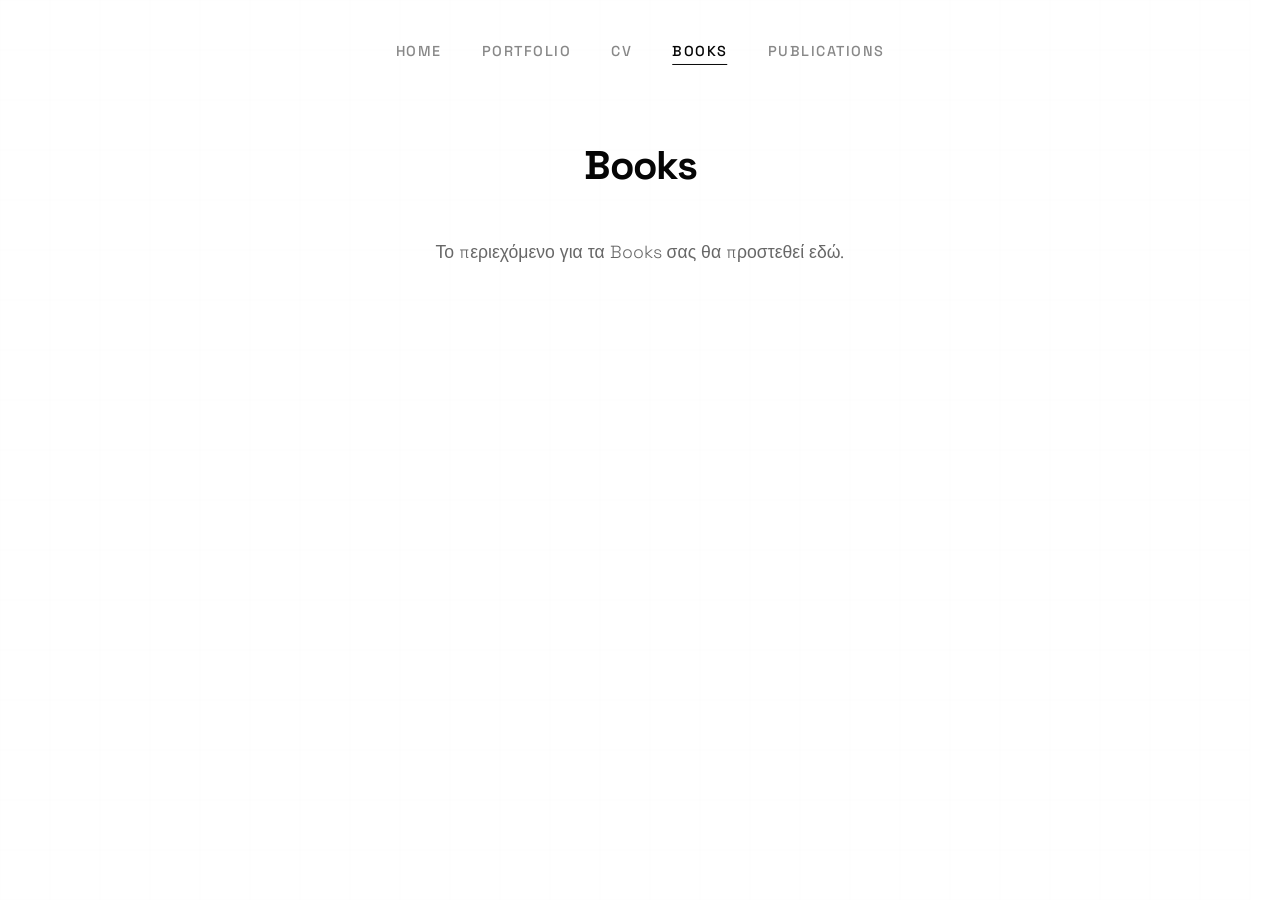
==== books.html @ f052e39f "Add files via upload" ====
<!DOCTYPE html>
<html lang="el">
<head>
    <meta charset="UTF-8">
    <meta name="viewport" content="width=device-width, initial-scale=1.0">
    <title>Books | Industrial & Computational Designer</title>
    <link rel="stylesheet" href="style.css">
    <link href="https://fonts.googleapis.com/css2?family=Space+Grotesk:wght@300;500;700&display=swap" rel="stylesheet">
    <style>
        /* Σταθερό λευκό φόντο */
        body, html {
            background-color: #ffffff !important;
            color: #050505 !important;
        }
        
        .top-nav a { color: #888888 !important; }
        .top-nav a:hover, .top-nav a.active { color: #050505 !important; }
        .top-nav a::after { background-color: #050505 !important; }
        
        .content-page {
            position: relative;
            width: 100%;
            height: 100vh;
            z-index: 2;
            overflow-y: auto;
            padding-top: 140px;
            padding-bottom: 80px;
            color: #050505 !important;
        }
        .content-container {
            max-width: 750px;
            margin: 0 auto;
            padding: 0 20px;
            text-align: left;
        }
        .page-title {
            font-size: 2.5rem;
            margin-bottom: 30px;
            text-align: center;
            letter-spacing: -1px;
            font-weight: 700;
        }
        .placeholder-text {
            text-align: center;
            color: #666666;
            font-weight: 300;
            margin-top: 50px;
            font-size: 1.1rem;
        }
    </style>
</head>
<body>

    <canvas id="bg-canvas"></canvas>
    
    <nav class="top-nav">
        <ul>
            <li><a href="index.html">Home</a></li>
            <li><a href="portfolio.html">Portfolio</a></li>
            <li><a href="cv.html">CV</a></li>
            <li><a href="books.html" class="active">Books</a></li>
            <li><a href="Publications.html">Publications</a></li>
        </ul>
    </nav>
    
    <main class="content-page">
        <div class="content-container">
            <h1 class="page-title">Books</h1>
            <p class="placeholder-text">Το περιεχόμενο για τα Books σας θα προστεθεί εδώ.</p>
        </div>
    </main>

    <script src="https://cdnjs.cloudflare.com/ajax/libs/gsap/3.12.2/gsap.min.js"></script>
    <script src="script.js"></script>
    
    <script>
        window.getColor = function(p1, p2) {
            let factor = (p1.colorFactor + p2.colorFactor) / 2;
            let r = Math.floor(225 + (20 - 225) * factor);
            let g = Math.floor(225 + (20 - 225) * factor);
            let b = Math.floor(225 + (20 - 225) * factor);
            let a = 0.07 + (0.53 * factor); 
            return `rgba(${r}, ${g}, ${b}, ${a})`;
        };

        gsap.from(".page-title, .placeholder-text", {
            y: 30,
            opacity: 0,
            duration: 1,
            stagger: 0.2,
            ease: "power3.out",
            delay: 0.4
        });
    </script>
</body>
</html>
---- style.css ----
/* Βασική επαναφορά και ρυθμίσεις */
* {
    margin: 0;
    padding: 0;
    box-sizing: border-box;
}

body, html {
    width: 100%;
    height: 100%;
    font-family: 'Space Grotesk', sans-serif;
    background-color: #050505; /* Πολύ σκούρο γκρι/μαύρο */
    color: #ffffff;
    overflow: hidden; /* Κρύβουμε τις μπάρες κύλισης για την κεντρική οθόνη */
}

/* Ρυθμίσεις για τον καμβά του φόντου */
#bg-canvas {
    position: absolute;
    top: 0;
    left: 0;
    width: 100%;
    height: 100%;
    z-index: 1; /* Πίσω από το περιεχόμενο */
    pointer-events: none; /* Επιτρέπει στα κλικ να περνούν από μέσα του */
}

/* Κεντράρισμα του περιεχομένου */
.hero {
    position: relative;
    width: 100%;
    height: 100vh;
    display: flex;
    justify-content: center;
    align-items: center;
    z-index: 2; /* Μπροστά από τον καμβά */
    text-align: center;
}

.hero-content {
    max-width: 600px;
    padding: 20px;
}

/* Στυλ φωτογραφίας */
.image-container {
    margin-bottom: 25px;
}

.profile-img {
    width: 180px;
    height: 180px;
    border-radius: 50%;
    object-fit: cover;
    filter: grayscale(100%) contrast(1.2);
    transition: all 0.5s ease;
    border: 2px solid rgba(255, 255, 255, 0.1);
}

/* Εφέ στη φωτογραφία όταν περνάει το ποντίκι */
.profile-img:hover {
    filter: grayscale(0%);
    transform: scale(1.05);
    border-color: #ffffff;
    box-shadow: 0 0 30px rgba(255, 255, 255, 0.2);
}

/* Τυπογραφία */
.name {
    font-size: 3.5rem;
    font-weight: 700;
    letter-spacing: -1px;
    margin-bottom: 10px;
}

.title {
    font-size: 1.2rem;
    font-weight: 500;
    color: #888888;
    margin-bottom: 20px;
    text-transform: uppercase;
    letter-spacing: 2px;
}

.description {
    font-size: 1rem;
    font-weight: 300;
    line-height: 1.6;
    color: #cccccc;
}

/* --- Μενού Πλοήγησης (Top Nav) --- */
.top-nav {
    position: absolute;
    top: 0;
    left: 0;
    width: 100%;
    padding: 40px 0;
    z-index: 10; /* Πάνω από τον καμβά και το περιεχόμενο */
    display: flex;
    justify-content: center;
}

.top-nav ul {
    list-style: none;
    display: flex;
    flex-wrap: wrap; /* Σε περίπτωση μικρής οθόνης να μην κόβεται */
    justify-content: center;
    gap: 40px; /* Κενό ανάμεσα στις καρτέλες */
}

.top-nav a {
    text-decoration: none;
    color: #888888;
    font-size: 0.9rem;
    font-weight: 500;
    text-transform: uppercase;
    letter-spacing: 1.5px;
    transition: all 0.3s ease;
    padding-bottom: 5px;
    position: relative;
}

/* Εφέ Hover και Active κατάστασης */
.top-nav a:hover,
.top-nav a.active {
    color: #ffffff;
}

/* Μικρή γραμμή που εμφανίζεται από κάτω στο hover */
.top-nav a::after {
    content: '';
    position: absolute;
    width: 0;
    height: 1px;
    bottom: 0;
    left: 50%;
    background-color: #ffffff;
    transition: all 0.3s ease;
    transform: translateX(-50%);
}

.top-nav a:hover::after,
.top-nav a.active::after {
    width: 100%;
}


/* --- Σελίδες Περιεχομένου (Publications, CV, κλπ) --- */
.content-page {
    position: relative;
    width: 100%;
    height: 100vh;
    z-index: 2;
    overflow-y: auto; /* Επιτρέπει το σκρολάρισμα προς τα κάτω */
    padding-top: 140px; /* Χώρος πάνω για να μην κρύβονται από το μενού */
    padding-bottom: 80px;
}

/* Για να κρύψουμε την μπάρα κύλισης αν θέλουμε πιο καθαρό look (προαιρετικό) */
.content-page::-webkit-scrollbar {
    display: none;
}
.content-page {
    -ms-overflow-style: none;  
    scrollbar-width: none;  
}

.content-container {
    max-width: 750px;
    margin: 0 auto;
    padding: 0 20px;
    text-align: left; /* Στοίχιση αριστερά για πιο ευανάγνωστο κείμενο */
}

.page-title {
    font-size: 2.5rem;
    margin-bottom: 50px;
    text-align: center;
    letter-spacing: -1px;
}

.pub-category {
    margin-bottom: 50px;
}

.pub-category h2 {
    font-size: 1.4rem;
    color: #ffffff;
    border-bottom: 1px solid rgba(255, 255, 255, 0.15);
    padding-bottom: 10px;
    margin-bottom: 25px;
    font-weight: 500;
    letter-spacing: 1px;
    text-transform: uppercase;
}

.pub-list {
    list-style: none;
    padding: 0;
}

.pub-list li {
    margin-bottom: 25px;
    color: #cccccc;
    font-size: 0.95rem;
    line-height: 1.6;
    font-weight: 300;
}

.pub-list strong {
    color: #ffffff;
    font-size: 1.1rem;
    font-weight: 500;
}

.pub-link {
    color: #888888;
    text-decoration: none;
    font-size: 0.85rem;
    font-weight: 500;
    transition: color 0.3s ease;
    display: inline-block;
    margin-top: 5px;
}

.pub-link:hover {
    color: #ffffff;
}

/* --- Γενικές ρυθμίσεις για τις νέες λευκές σελίδες --- */
.content-page {
    position: relative;
    width: 100%;
    height: 100vh;
    z-index: 2;
    overflow-y: auto;
    padding-top: 140px;
    padding-bottom: 80px;
}

/* Απόκρυψη scrollbar για αισθητική */
.content-page::-webkit-scrollbar { display: none; }

CSS
@view-transition {
    navigation: auto;
}
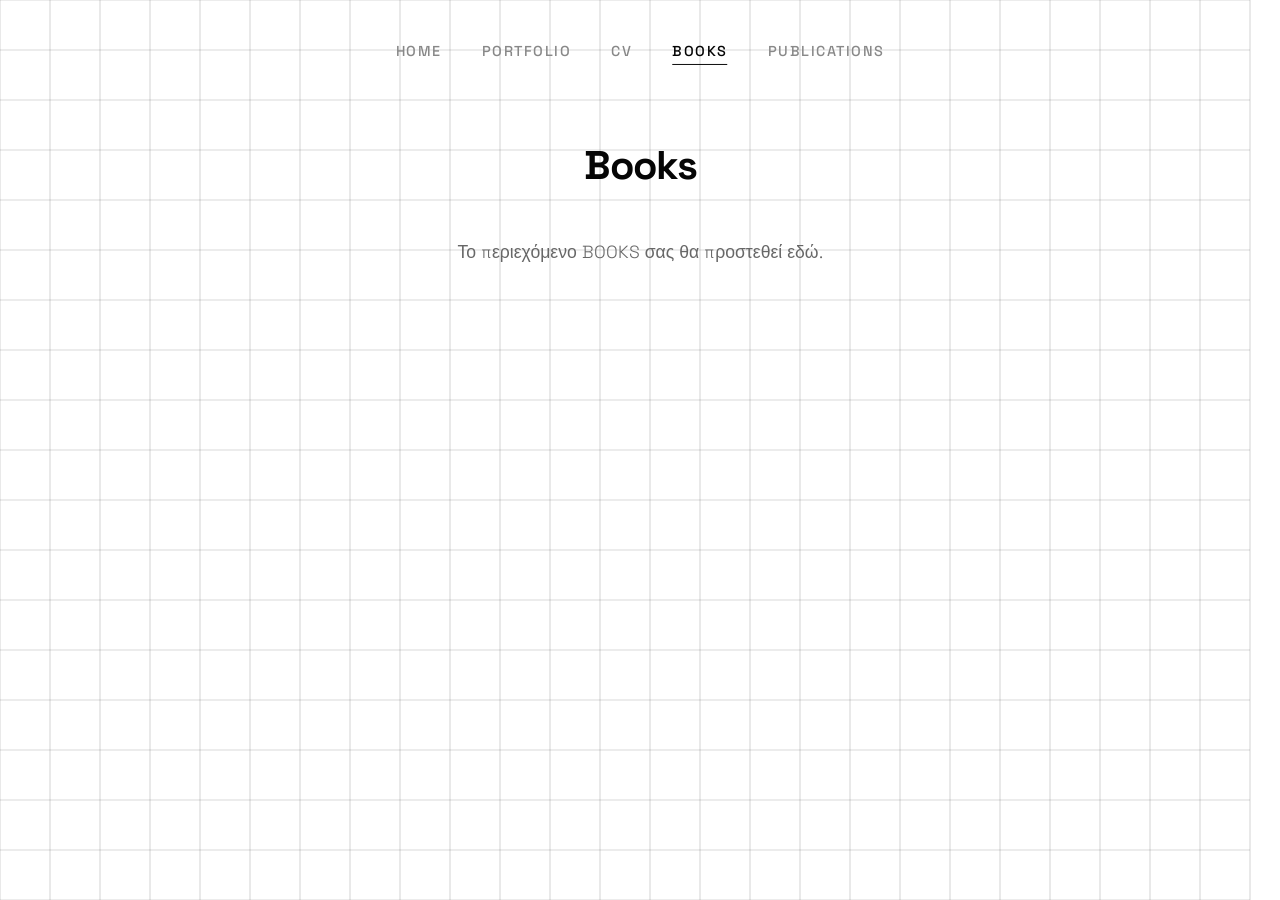
==== commit a78850a1: "Add files via upload" ====
--- a/books.html
+++ b/books.html
@@ -6,13 +6,22 @@
     <title>Books | Industrial & Computational Designer</title>
     <link rel="stylesheet" href="style.css">
     <link href="https://fonts.googleapis.com/css2?family=Space+Grotesk:wght@300;500;700&display=swap" rel="stylesheet">
+    
     <style>
-        /* Σταθερό λευκό φόντο */
+        @keyframes morphToWhite {
+            0% { background-color: #050505; color: #ffffff; }
+            100% { background-color: #ffffff; color: #050505; }
+        }
+
+        .animate-bg {
+            animation: morphToWhite 2s ease-in-out forwards;
+        }
+
         body, html {
-            background-color: #ffffff !important;
-            color: #050505 !important;
+            background-color: #ffffff;
+            color: #050505;
         }
-        
+
         .top-nav a { color: #888888 !important; }
         .top-nav a:hover, .top-nav a.active { color: #050505 !important; }
         .top-nav a::after { background-color: #050505 !important; }
@@ -50,6 +59,14 @@
     </style>
 </head>
 <body>
+    <script>
+        // Διαβάζουμε το χρώμα της προηγούμενης σελίδας
+        if (sessionStorage.getItem('themeOrigin') === 'dark') {
+            document.body.classList.add('animate-bg');
+        }
+        // Θέτουμε τη τρέχουσα σελίδα ως light για τα επόμενα κλικ
+        sessionStorage.setItem('themeOrigin', 'light');
+    </script>
 
     <canvas id="bg-canvas"></canvas>
     
@@ -66,7 +83,7 @@
     <main class="content-page">
         <div class="content-container">
             <h1 class="page-title">Books</h1>
-            <p class="placeholder-text">Το περιεχόμενο για τα Books σας θα προστεθεί εδώ.</p>
+            <p class="placeholder-text">Το περιεχόμενο BOOKS σας θα προστεθεί εδώ.</p>
         </div>
     </main>
 
@@ -74,15 +91,19 @@
     <script src="script.js"></script>
     
     <script>
+        const contentPage = document.querySelector('.content-page');
+        contentPage.style.opacity = "0";
+        window.addEventListener('load', () => {
+            contentPage.style.transition = "opacity 0.5s ease-in-out";
+            contentPage.style.opacity = "1";
+        });
+        
         window.getColor = function(p1, p2) {
             let factor = (p1.colorFactor + p2.colorFactor) / 2;
-            let r = Math.floor(225 + (20 - 225) * factor);
-            let g = Math.floor(225 + (20 - 225) * factor);
-            let b = Math.floor(225 + (20 - 225) * factor);
-            let a = 0.07 + (0.53 * factor); 
-            return `rgba(${r}, ${g}, ${b}, ${a})`;
+            let a = 0.15 + (0.55 * factor); 
+            return `rgba(0, 0, 0, ${a})`;
         };
-
+        
         gsap.from(".page-title, .placeholder-text", {
             y: 30,
             opacity: 0,
--- a/style.css
+++ b/style.css
@@ -245,4 +245,14 @@
 CSS
 @view-transition {
     navigation: auto;
+}
+
+
+@keyframes morphToBlack {
+    0% { background-color: #ffffff; color: #050505; }
+    100% { background-color: #050505; color: #ffffff; }
+}
+
+.animate-bg-dark {
+    animation: morphToBlack 2s ease-in-out forwards;
 }
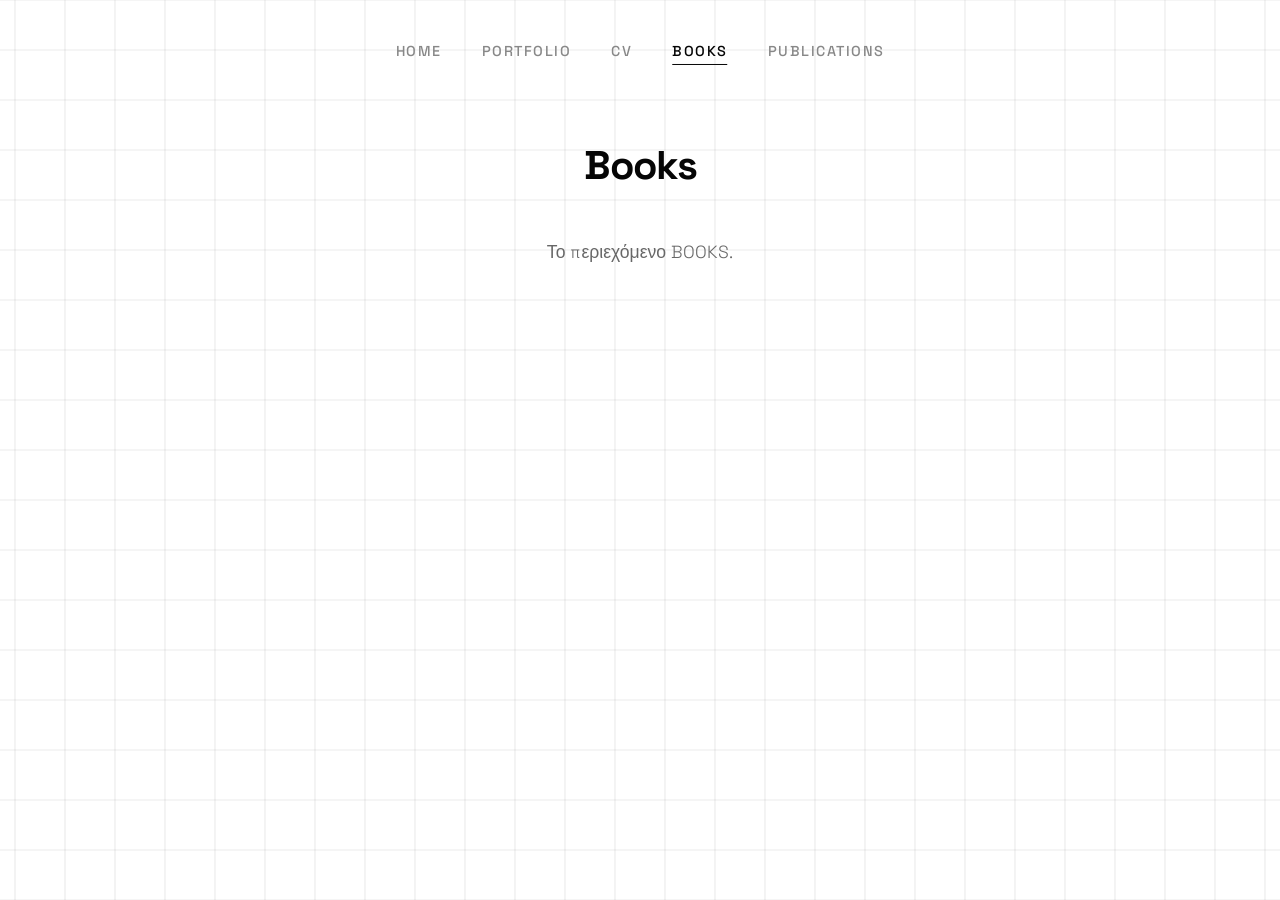
==== commit b6c305de: "Add files via upload" ====
--- a/books.html
+++ b/books.html
@@ -83,7 +83,7 @@
     <main class="content-page">
         <div class="content-container">
             <h1 class="page-title">Books</h1>
-            <p class="placeholder-text">Το περιεχόμενο BOOKS σας θα προστεθεί εδώ.</p>
+            <p class="placeholder-text">Το περιεχόμενο BOOKS.</p>
         </div>
     </main>
 
--- a/style.css
+++ b/style.css
@@ -255,4 +255,78 @@
 
 .animate-bg-dark {
     animation: morphToBlack 2s ease-in-out forwards;
+}
+
+
+
+/* ==========================================================================
+   ΡΥΘΜΙΣΕΙΣ ΓΙΑ ΚΙΝΗΤΑ (Οθόνες μικρότερες από 768px)
+   ========================================================================== */
+@media (max-width: 768px) {
+    
+    /* --- 1. Αρχική Σελίδα (Home) --- */
+    .name {
+        font-size: 2.2rem; /* Από 3.5rem */
+    }
+    .title {
+        font-size: 0.95rem; /* Από 1.2rem */
+        letter-spacing: 1.5px;
+    }
+    .description {
+        font-size: 0.9rem; /* Από 1rem */
+    }
+    .profile-img {
+        width: 140px; /* Μικραίνουμε λίγο και τη φωτογραφία */
+        height: 140px;
+    }
+
+    /* --- 2. Μενού Πλοήγησης (Top Nav) --- */
+    .top-nav {
+        padding: 20px 0; /* Μικραίνουμε το κενό στο πάνω μέρος */
+    }
+    .top-nav ul {
+        gap: 35px; /* Φέρνουμε τις λέξεις πιο κοντά για να χωράνε */
+    }
+    .top-nav a {
+        font-size: 0.9rem; /* Από 0.9rem */
+    }
+
+    /* --- 3. Γενικοί Τίτλοι Σελίδων (CV, Portfolio, Publications) --- */
+    .page-title {
+        font-size: 2rem; /* Από 2.5rem */
+        margin-bottom: 30px;
+    }
+    .content-page {
+        padding-top: 100px; /* Λιγότερο κενό πάνω από τους τίτλους στα κινητά */
+    }
+
+    /* --- 4. Σελίδα CV --- */
+    .cv-digital-container {
+        padding: 20px; /* Μικρότερο λευκό περιθώριο γύρω από το CV */
+    }
+    .cv-header h1 {
+        font-size: 1.8rem; /* Από 2.4rem */
+    }
+    .cv-header h2 {
+        font-size: 0.9rem; /* Από 1.1rem */
+    }
+    .cv-section h3 {
+        font-size: 1.1rem; /* Από 1.3rem */
+    }
+    .cv-pill {
+        font-size: 0.75rem; /* Μικραίνουμε τις "ταμπούλες" / κουτάκια */
+        padding: 4px 10px;
+    }
+    .cv-section p, .cv-section li {
+        font-size: 0.7rem; /* Μικραίνουμε το κείμενο στις παραγράφους/λίστες */
+    }
+
+    /* --- 5. Σελίδα Publications --- */
+    .pub-category h2 {
+        font-size: 1.15rem; /* Από 1.4rem */
+    }
+    .pub-list li {
+        font-size: 0.85rem; /* Από 0.95rem */
+    }
+	
 }
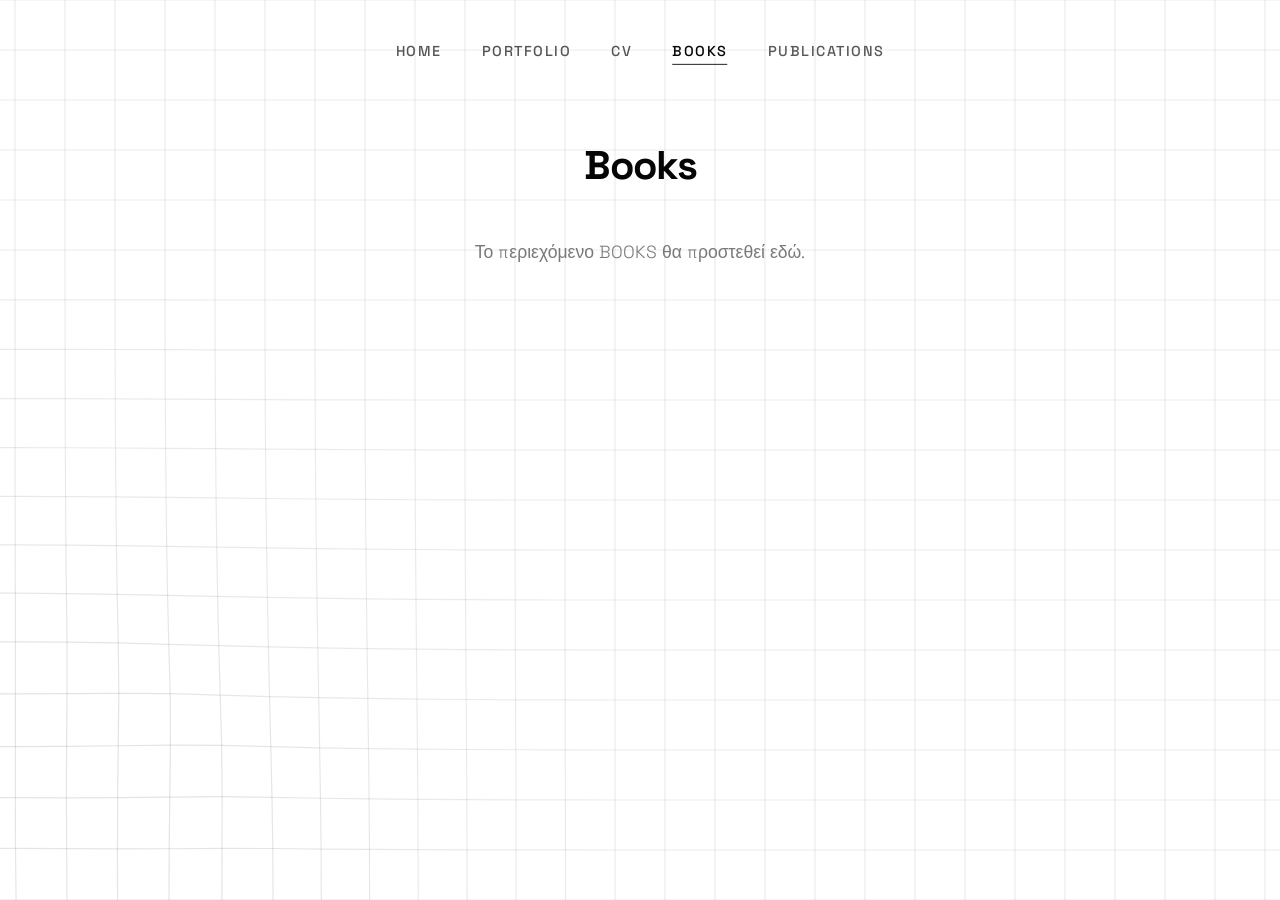
==== commit efd19ce5: "Add files via upload" ====
--- a/books.html
+++ b/books.html
@@ -3,74 +3,26 @@
 <head>
     <meta charset="UTF-8">
     <meta name="viewport" content="width=device-width, initial-scale=1.0">
+    <meta name="description" content="Books | Prodromos Minaoglou - Industrial & Computational Designer">
     <title>Books | Industrial & Computational Designer</title>
-    <link rel="stylesheet" href="style.css">
+    
+    <!-- Γραμματοσειρές -->
+    <link rel="preconnect" href="https://fonts.googleapis.com">
+    <link rel="preconnect" href="https://fonts.gstatic.com" crossorigin>
     <link href="https://fonts.googleapis.com/css2?family=Space+Grotesk:wght@300;500;700&display=swap" rel="stylesheet">
     
-    <style>
-        @keyframes morphToWhite {
-            0% { background-color: #050505; color: #ffffff; }
-            100% { background-color: #ffffff; color: #050505; }
-        }
+    <!-- Κεντρικό CSS -->
+    <link rel="stylesheet" href="style.css">
+</head>
 
-        .animate-bg {
-            animation: morphToWhite 2s ease-in-out forwards;
-        }
+<!-- Το data-theme="light" ελέγχει τα χρώματα μέσω του CSS -->
+<body data-theme="light">
 
-        body, html {
-            background-color: #ffffff;
-            color: #050505;
-        }
-
-        .top-nav a { color: #888888 !important; }
-        .top-nav a:hover, .top-nav a.active { color: #050505 !important; }
-        .top-nav a::after { background-color: #050505 !important; }
-        
-        .content-page {
-            position: relative;
-            width: 100%;
-            height: 100vh;
-            z-index: 2;
-            overflow-y: auto;
-            padding-top: 140px;
-            padding-bottom: 80px;
-            color: #050505 !important;
-        }
-        .content-container {
-            max-width: 750px;
-            margin: 0 auto;
-            padding: 0 20px;
-            text-align: left;
-        }
-        .page-title {
-            font-size: 2.5rem;
-            margin-bottom: 30px;
-            text-align: center;
-            letter-spacing: -1px;
-            font-weight: 700;
-        }
-        .placeholder-text {
-            text-align: center;
-            color: #666666;
-            font-weight: 300;
-            margin-top: 50px;
-            font-size: 1.1rem;
-        }
-    </style>
-</head>
-<body>
-    <script>
-        // Διαβάζουμε το χρώμα της προηγούμενης σελίδας
-        if (sessionStorage.getItem('themeOrigin') === 'dark') {
-            document.body.classList.add('animate-bg');
-        }
-        // Θέτουμε τη τρέχουσα σελίδα ως light για τα επόμενα κλικ
-        sessionStorage.setItem('themeOrigin', 'light');
-    </script>
-
+    <!-- Διαδραστικό Φόντο -->
     <canvas id="bg-canvas"></canvas>
     
-    <nav class="top-nav">
+    <!-- Κεντρική Πλοήγηση -->
+    <nav class="top-nav" aria-label="Κεντρική Πλοήγηση">
         <ul>
             <li><a href="index.html">Home</a></li>
             <li><a href="portfolio.html">Portfolio</a></li>
@@ -80,38 +32,27 @@
         </ul>
     </nav>
     
+    <!-- Κεντρικό Περιεχόμενο -->
     <main class="content-page">
         <div class="content-container">
             <h1 class="page-title">Books</h1>
-            <p class="placeholder-text">Το περιεχόμενο BOOKS.</p>
+            <p class="placeholder-text">Το περιεχόμενο BOOKS θα προστεθεί εδώ.</p>
+            
+            <!-- Παράδειγμα δομής για τα βιβλία στο μέλλον:
+            <section class="books-section" style="margin-top: 30px;">
+                <div class="cv-section">
+                    <h3>Τίτλος Βιβλίου</h3>
+                    <p>Σύντομη περιγραφή ή έτος έκδοσης...</p>
+                    <a href="#" class="pub-link">Διαβάστε περισσότερα -></a>
+                </div>
+            </section>
+            -->
         </div>
     </main>
 
+    <!-- Εξωτερικά Scripts -->
     <script src="https://cdnjs.cloudflare.com/ajax/libs/gsap/3.12.2/gsap.min.js"></script>
     <script src="script.js"></script>
     
-    <script>
-        const contentPage = document.querySelector('.content-page');
-        contentPage.style.opacity = "0";
-        window.addEventListener('load', () => {
-            contentPage.style.transition = "opacity 0.5s ease-in-out";
-            contentPage.style.opacity = "1";
-        });
-        
-        window.getColor = function(p1, p2) {
-            let factor = (p1.colorFactor + p2.colorFactor) / 2;
-            let a = 0.15 + (0.55 * factor); 
-            return `rgba(0, 0, 0, ${a})`;
-        };
-        
-        gsap.from(".page-title, .placeholder-text", {
-            y: 30,
-            opacity: 0,
-            duration: 1,
-            stagger: 0.2,
-            ease: "power3.out",
-            delay: 0.4
-        });
-    </script>
 </body>
 </html>
--- a/style.css
+++ b/style.css
@@ -1,4 +1,32 @@
-/* Βασική επαναφορά και ρυθμίσεις */
+/* ==========================================================================
+   STYLE.CSS - Κεντρικό Αρχείο Εμφάνισης (Refactored)
+   ========================================================================== */
+
+/* 1. CSS VARIABLES (Κεντρικός Έλεγχος Χρωμάτων & Διαστάσεων) */
+:root {
+    /* Σκούρο Θέμα (Default Dark Theme) */
+    --bg-color: #050505;
+    --text-color: #ffffff;
+    --text-grey: #888888;
+    --text-muted: #666666;
+    --accent-line: rgba(255, 255, 255, 0.15);
+    --cv-container-bg: #ffffff;
+    --cv-text-color: #050505;
+    --cv-card-bg: rgba(255, 255, 255, 0.8);
+    --cv-card-border: rgba(0, 0, 0, 0.08);
+    --nav-height: 140px;
+}
+
+/* Ρυθμίσεις για όταν η σελίδα έχει Light Theme */
+body[data-theme="light"] {
+    --bg-color: #ffffff;
+    --text-color: #050505;
+    --text-grey: #555555;
+    --text-muted: #777777;
+    --accent-line: rgba(0, 0, 0, 0.1);
+}
+
+/* 2. RESET & BASE STYLES */
 * {
     margin: 0;
     padding: 0;
@@ -9,125 +37,80 @@
     width: 100%;
     height: 100%;
     font-family: 'Space Grotesk', sans-serif;
-    background-color: #050505; /* Πολύ σκούρο γκρι/μαύρο */
-    color: #ffffff;
-    overflow: hidden; /* Κρύβουμε τις μπάρες κύλισης για την κεντρική οθόνη */
-}
-
-/* Ρυθμίσεις για τον καμβά του φόντου */
+    background-color: var(--bg-color);
+    color: var(--text-color);
+    overflow: hidden; /* Κλειδώνει το scroll στο κυρίως body για να δουλέψει σωστά το εσωτερικό scroll */
+}
+
+/* Καμβάς διαδραστικού φόντου */
 #bg-canvas {
     position: absolute;
     top: 0;
     left: 0;
     width: 100%;
     height: 100%;
-    z-index: 1; /* Πίσω από το περιεχόμενο */
-    pointer-events: none; /* Επιτρέπει στα κλικ να περνούν από μέσα του */
-}
-
-/* Κεντράρισμα του περιεχομένου */
-.hero {
-    position: relative;
-    width: 100%;
-    height: 100vh;
-    display: flex;
-    justify-content: center;
-    align-items: center;
-    z-index: 2; /* Μπροστά από τον καμβά */
-    text-align: center;
-}
-
-.hero-content {
-    max-width: 600px;
-    padding: 20px;
-}
-
-/* Στυλ φωτογραφίας */
-.image-container {
-    margin-bottom: 25px;
-}
-
-.profile-img {
-    width: 180px;
-    height: 180px;
-    border-radius: 50%;
-    object-fit: cover;
-    filter: grayscale(100%) contrast(1.2);
-    transition: all 0.5s ease;
-    border: 2px solid rgba(255, 255, 255, 0.1);
-}
-
-/* Εφέ στη φωτογραφία όταν περνάει το ποντίκι */
-.profile-img:hover {
-    filter: grayscale(0%);
-    transform: scale(1.05);
-    border-color: #ffffff;
-    box-shadow: 0 0 30px rgba(255, 255, 255, 0.2);
-}
-
-/* Τυπογραφία */
-.name {
-    font-size: 3.5rem;
-    font-weight: 700;
-    letter-spacing: -1px;
-    margin-bottom: 10px;
-}
-
-.title {
-    font-size: 1.2rem;
-    font-weight: 500;
-    color: #888888;
-    margin-bottom: 20px;
-    text-transform: uppercase;
-    letter-spacing: 2px;
-}
-
-.description {
-    font-size: 1rem;
-    font-weight: 300;
-    line-height: 1.6;
-    color: #cccccc;
-}
-
-/* --- Μενού Πλοήγησης (Top Nav) --- */
+    z-index: 1;
+    pointer-events: none;
+}
+
+/* 3. TRANSITION ANIMATIONS (Theme Morphing) */
+@keyframes morphToWhite {
+    0% { background-color: #050505; color: #ffffff; }
+    100% { background-color: #ffffff; color: #050505; }
+}
+
+@keyframes morphToBlack {
+    0% { background-color: #ffffff; color: #050505; }
+    100% { background-color: #050505; color: #ffffff; }
+}
+
+.animate-bg {
+    animation: morphToWhite 2s ease-in-out forwards;
+}
+
+.animate-bg-dark {
+    animation: morphToBlack 2s ease-in-out forwards;
+}
+
+/* 4. NAVIGATION BAR (Top Nav) */
 .top-nav {
     position: absolute;
     top: 0;
     left: 0;
     width: 100%;
     padding: 40px 0;
-    z-index: 10; /* Πάνω από τον καμβά και το περιεχόμενο */
+    z-index: 10;
     display: flex;
     justify-content: center;
+    transition: transform 0.3s ease-in-out;
 }
 
 .top-nav ul {
     list-style: none;
     display: flex;
-    flex-wrap: wrap; /* Σε περίπτωση μικρής οθόνης να μην κόβεται */
+    flex-wrap: wrap;
     justify-content: center;
-    gap: 40px; /* Κενό ανάμεσα στις καρτέλες */
+    gap: 40px;
 }
 
 .top-nav a {
     text-decoration: none;
-    color: #888888;
+    color: var(--text-grey);
     font-size: 0.9rem;
     font-weight: 500;
     text-transform: uppercase;
     letter-spacing: 1.5px;
-    transition: all 0.3s ease;
     padding-bottom: 5px;
     position: relative;
-}
-
-/* Εφέ Hover και Active κατάστασης */
+    transition: color 0.3s ease;
+}
+
 .top-nav a:hover,
 .top-nav a.active {
-    color: #ffffff;
-}
-
-/* Μικρή γραμμή που εμφανίζεται από κάτω στο hover */
+    color: var(--text-color);
+}
+
+/* Εφέ γραμμής κάτω από τα links */
 .top-nav a::after {
     content: '';
     position: absolute;
@@ -135,9 +118,9 @@
     height: 1px;
     bottom: 0;
     left: 50%;
-    background-color: #ffffff;
-    transition: all 0.3s ease;
+    background-color: var(--text-color);
     transform: translateX(-50%);
+    transition: width 0.3s ease;
 }
 
 .top-nav a:hover::after,
@@ -145,49 +128,120 @@
     width: 100%;
 }
 
-
-/* --- Σελίδες Περιεχομένου (Publications, CV, κλπ) --- */
+/* 5. ΔΟΜΗ ΣΕΛΙΔΩΝ (Hero & Layouts) */
+.hero {
+    position: relative;
+    width: 100%;
+    height: 100vh;
+    display: flex;
+    justify-content: center;
+    align-items: center;
+    z-index: 2;
+    text-align: center;
+}
+
+.hero-content {
+    max-width: 600px;
+    padding: 20px;
+}
+
 .content-page {
     position: relative;
     width: 100%;
     height: 100vh;
     z-index: 2;
-    overflow-y: auto; /* Επιτρέπει το σκρολάρισμα προς τα κάτω */
-    padding-top: 140px; /* Χώρος πάνω για να μην κρύβονται από το μενού */
+    overflow-y: auto;
+    padding-top: var(--nav-height);
     padding-bottom: 80px;
-}
-
-/* Για να κρύψουμε την μπάρα κύλισης αν θέλουμε πιο καθαρό look (προαιρετικό) */
+    scrollbar-width: none; /* Απόκρυψη scrollbar σε Firefox */
+}
+
 .content-page::-webkit-scrollbar {
-    display: none;
-}
-.content-page {
-    -ms-overflow-style: none;  
-    scrollbar-width: none;  
+    display: none; /* Απόκρυψη scrollbar σε Chrome/Safari */
 }
 
 .content-container {
     max-width: 750px;
     margin: 0 auto;
     padding: 0 20px;
-    text-align: left; /* Στοίχιση αριστερά για πιο ευανάγνωστο κείμενο */
+    text-align: left;
+}
+
+/* 6. ΤΥΠΟΓΡΑΦΙΑ & ΣΤΟΙΧΕΙΑ ΣΕΛΙΔΩΝ */
+.name {
+    font-size: 3.5rem;
+    font-weight: 700;
+    letter-spacing: -1px;
+    margin-bottom: 10px;
+}
+
+.title {
+    font-size: 1.2rem;
+    font-weight: 500;
+    color: var(--text-grey);
+    margin-bottom: 20px;
+    text-transform: uppercase;
+    letter-spacing: 2px;
+}
+
+.description {
+    font-size: 1rem;
+    font-weight: 300;
+    line-height: 1.6;
+    color: #cccccc;
+    transition: color 0.3s ease;
+}
+
+body[data-theme="light"] .description {
+    color: #444444;
 }
 
 .page-title {
     font-size: 2.5rem;
-    margin-bottom: 50px;
+    margin-bottom: 30px;
     text-align: center;
     letter-spacing: -1px;
-}
-
+    font-weight: 700;
+}
+
+.placeholder-text {
+    text-align: center;
+    color: var(--text-muted);
+    font-weight: 300;
+    margin-top: 50px;
+    font-size: 1.1rem;
+}
+
+/* Εικόνα Προφίλ */
+.image-container {
+    margin-bottom: 25px;
+}
+
+.profile-img {
+    width: 180px;
+    height: 180px;
+    border-radius: 50%;
+    object-fit: cover;
+    filter: grayscale(100%) contrast(1.2);
+    border: 2px solid rgba(255, 255, 255, 0.1);
+    transition: all 0.5s ease;
+}
+
+.profile-img:hover {
+    filter: grayscale(0%);
+    transform: scale(1.05);
+    border-color: var(--text-color);
+    box-shadow: 0 0 30px rgba(255, 255, 255, 0.2);
+}
+
+/* 7. ΔΗΜΟΣΙΕΥΣΕΙΣ (Publications) */
 .pub-category {
     margin-bottom: 50px;
 }
 
 .pub-category h2 {
     font-size: 1.4rem;
-    color: #ffffff;
-    border-bottom: 1px solid rgba(255, 255, 255, 0.15);
+    border-bottom: 1px solid var(--accent-line);
     padding-bottom: 10px;
     margin-bottom: 25px;
     font-weight: 500;
@@ -197,136 +251,158 @@
 
 .pub-list {
     list-style: none;
-    padding: 0;
 }
 
 .pub-list li {
     margin-bottom: 25px;
-    color: #cccccc;
+    color: var(--text-grey);
     font-size: 0.95rem;
     line-height: 1.6;
     font-weight: 300;
 }
 
 .pub-list strong {
-    color: #ffffff;
+    color: var(--text-color);
     font-size: 1.1rem;
     font-weight: 500;
 }
 
 .pub-link {
-    color: #888888;
+    color: var(--text-grey);
     text-decoration: none;
     font-size: 0.85rem;
     font-weight: 500;
-    transition: color 0.3s ease;
     display: inline-block;
     margin-top: 5px;
+    transition: color 0.3s ease;
 }
 
 .pub-link:hover {
+    color: var(--text-color);
+}
+
+/* 8. ΨΗΦΙΑΚΟ ΒΙΟΓΡΑΦΙΚΟ (CV Components) */
+.cv-digital-container {
+    background: var(--cv-container-bg);
+    padding: 10px;
+    border-radius: 20px;
+    box-shadow: 0 10px 40px rgba(0, 0, 0, 0.04);
+    position: relative;
+    z-index: 3;
+    color: var(--cv-text-color);
+}
+
+.cv-section {
+    border: 1px solid var(--cv-card-border);
+    background: var(--cv-card-bg);
+    border-radius: 14px;
+    padding: 30px;
+    margin-bottom: 30px;
+}
+
+.cv-section h3 {
+    font-size: 1.3rem;
+    margin-bottom: 25px;
+    font-weight: 700;
+    text-transform: uppercase;
+    letter-spacing: 1px;
+    color: var(--cv-text-color);
+    display: inline-block;
+    border-bottom: 2px solid var(--cv-text-color);
+    padding-bottom: 3px;
+}
+
+.cv-section ul {
+    padding-left: 20px;
+}
+
+.cv-section li {
+    margin-bottom: 12px;
+    color: #333333;
+    font-weight: 300;
+    font-size: 0.95rem;
+    line-height: 1.2;                  
+    text-align: justify;
+    font-family: 'Ubuntu', sans-serif;
+	
+}
+
+.cv-section li strong {
+    font-weight: 700;
+    color: var(--cv-text-color);
+}
+
+/* Skills Badges */
+.skills-grid {
+    display: flex;
+    flex-wrap: wrap;
+    gap: 10px;
+}
+
+.cv-pill.skill {
+    background: #ffffff;
+    color: #050505;
+    border: 1px solid rgba(0, 0, 0, 0.12);
+    padding: 8px 16px;
+    border-radius: 8px;
+    font-size: 0.9rem;
+    transition: all 0.3s ease;
+}
+
+.cv-pill.skill:hover {
+    background: #050505;
     color: #ffffff;
-}
-
-/* --- Γενικές ρυθμίσεις για τις νέες λευκές σελίδες --- */
-.content-page {
+    border-color: #050505;
+}
+
+/* Download PDF Button */
+.download-btn {
+    display: inline-block;
+    background: var(--cv-text-color);
+    color: #ffffff;
+    padding: 12px 25px;
+    text-decoration: none;
+    font-size: 0.9rem;
+    font-weight: 500;
+    letter-spacing: 1px;
+    text-transform: uppercase;
+    border-radius: 4px;
+    transition: all 0.3s ease;
     position: relative;
-    width: 100%;
-    height: 100vh;
-    z-index: 2;
-    overflow-y: auto;
-    padding-top: 140px;
-    padding-bottom: 80px;
-}
-
-/* Απόκρυψη scrollbar για αισθητική */
-.content-page::-webkit-scrollbar { display: none; }
-
-CSS
+    z-index: 4;
+}
+
+.download-btn:hover {
+    background: #444444;
+    transform: translateY(-2px);
+}
+
+/* ==========================================================================
+   9. MEDIA QUERIES (Προσαρμογή για Κινητά & Tablets)
+   ========================================================================== */
+@media (max-width: 768px) {
+    .name { font-size: 2.2rem; }
+    .title { font-size: 0.95rem; letter-spacing: 1.5px; }
+    .description { font-size: 0.9rem; }
+    .profile-img { width: 140px; height: 140px; }
+
+    .top-nav { padding: 20px 0; }
+    .top-nav ul { gap: 25px; }
+    .top-nav a { font-size: 0.8rem; letter-spacing: 1px; }
+
+    .page-title { font-size: 2rem; margin-bottom: 20px; }
+    .content-page { padding-top: 110px; }
+
+    .cv-digital-container { padding: 15px; }
+    .cv-section { padding: 20px; margin-bottom: 20px; }
+    .cv-section h3 { font-size: 1.1rem; margin-bottom: 15px; }
+    .cv-section li { font-size: 0.85rem; margin-bottom: 10px; }
+
+    .pub-category h2 { font-size: 1.15rem; }
+    .pub-list li { font-size: 0.85rem; }
+}
+
+/* Native View Transitions (Chrome / Safari Edge Support) */
 @view-transition {
     navigation: auto;
 }
-
-
-@keyframes morphToBlack {
-    0% { background-color: #ffffff; color: #050505; }
-    100% { background-color: #050505; color: #ffffff; }
-}
-
-.animate-bg-dark {
-    animation: morphToBlack 2s ease-in-out forwards;
-}
-
-
-
-/* ==========================================================================
-   ΡΥΘΜΙΣΕΙΣ ΓΙΑ ΚΙΝΗΤΑ (Οθόνες μικρότερες από 768px)
-   ========================================================================== */
-@media (max-width: 768px) {
-    
-    /* --- 1. Αρχική Σελίδα (Home) --- */
-    .name {
-        font-size: 2.2rem; /* Από 3.5rem */
-    }
-    .title {
-        font-size: 0.95rem; /* Από 1.2rem */
-        letter-spacing: 1.5px;
-    }
-    .description {
-        font-size: 0.9rem; /* Από 1rem */
-    }
-    .profile-img {
-        width: 140px; /* Μικραίνουμε λίγο και τη φωτογραφία */
-        height: 140px;
-    }
-
-    /* --- 2. Μενού Πλοήγησης (Top Nav) --- */
-    .top-nav {
-        padding: 20px 0; /* Μικραίνουμε το κενό στο πάνω μέρος */
-    }
-    .top-nav ul {
-        gap: 35px; /* Φέρνουμε τις λέξεις πιο κοντά για να χωράνε */
-    }
-    .top-nav a {
-        font-size: 0.9rem; /* Από 0.9rem */
-    }
-
-    /* --- 3. Γενικοί Τίτλοι Σελίδων (CV, Portfolio, Publications) --- */
-    .page-title {
-        font-size: 2rem; /* Από 2.5rem */
-        margin-bottom: 30px;
-    }
-    .content-page {
-        padding-top: 100px; /* Λιγότερο κενό πάνω από τους τίτλους στα κινητά */
-    }
-
-    /* --- 4. Σελίδα CV --- */
-    .cv-digital-container {
-        padding: 20px; /* Μικρότερο λευκό περιθώριο γύρω από το CV */
-    }
-    .cv-header h1 {
-        font-size: 1.8rem; /* Από 2.4rem */
-    }
-    .cv-header h2 {
-        font-size: 0.9rem; /* Από 1.1rem */
-    }
-    .cv-section h3 {
-        font-size: 1.1rem; /* Από 1.3rem */
-    }
-    .cv-pill {
-        font-size: 0.75rem; /* Μικραίνουμε τις "ταμπούλες" / κουτάκια */
-        padding: 4px 10px;
-    }
-    .cv-section p, .cv-section li {
-        font-size: 0.7rem; /* Μικραίνουμε το κείμενο στις παραγράφους/λίστες */
-    }
-
-    /* --- 5. Σελίδα Publications --- */
-    .pub-category h2 {
-        font-size: 1.15rem; /* Από 1.4rem */
-    }
-    .pub-list li {
-        font-size: 0.85rem; /* Από 0.95rem */
-    }
-	
-}
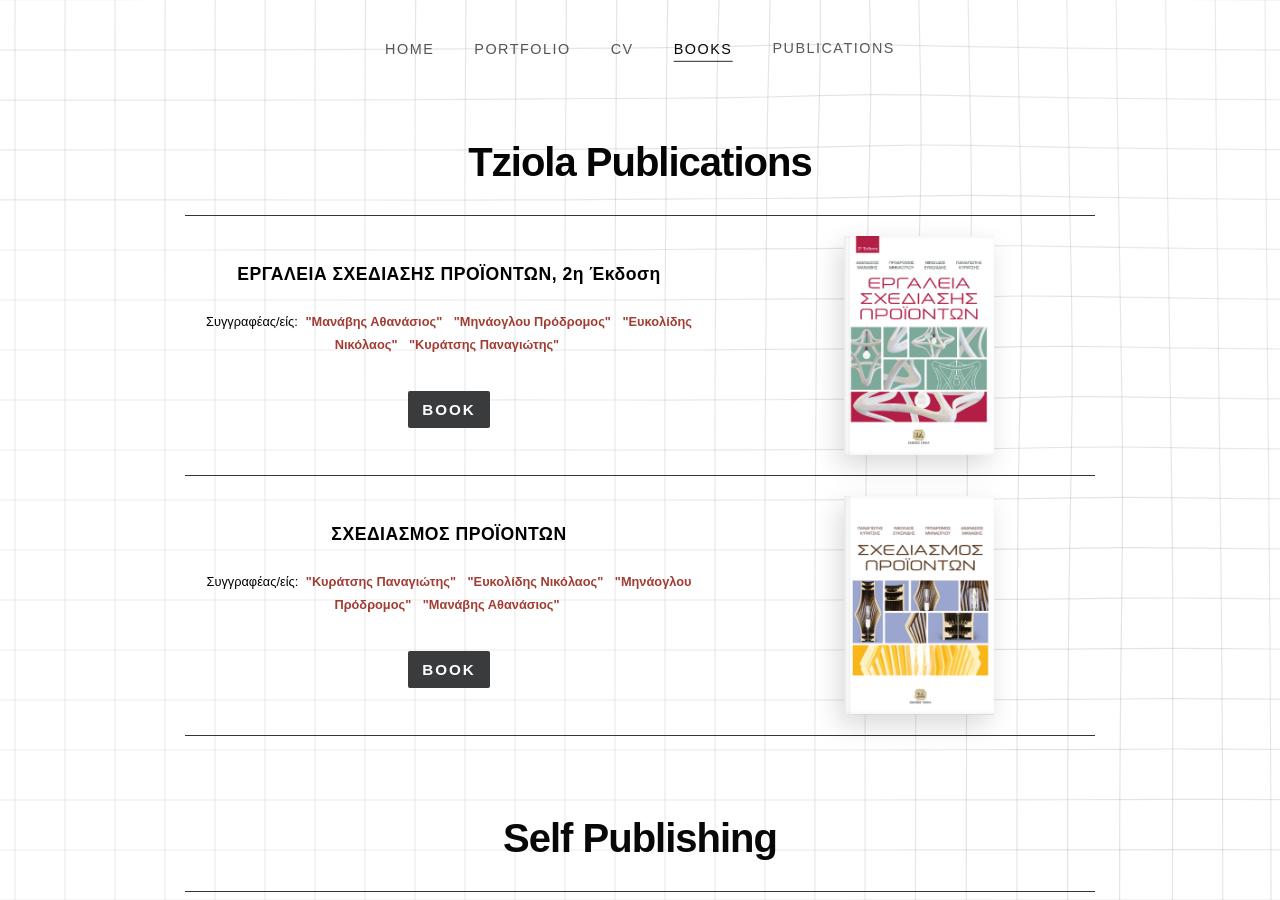
==== commit c8ac5ec3: "Add files via upload" ====
--- a/books.html
+++ b/books.html
@@ -33,24 +33,118 @@
     </nav>
     
     <!-- Κεντρικό Περιεχόμενο -->
-    <main class="content-page">
-        <div class="content-container">
-            <h1 class="page-title">Books</h1>
-            <p class="placeholder-text">Το περιεχόμενο BOOKS θα προστεθεί εδώ.</p>
+	<main class="content-page">
+        <div class="content-container books-container">
+            <h1 class="page-title">Tziola Publications</h1>
             
-            <!-- Παράδειγμα δομής για τα βιβλία στο μέλλον:
-            <section class="books-section" style="margin-top: 30px;">
-                <div class="cv-section">
-                    <h3>Τίτλος Βιβλίου</h3>
-                    <p>Σύντομη περιγραφή ή έτος έκδοσης...</p>
-                    <a href="#" class="pub-link">Διαβάστε περισσότερα -></a>
+            <hr class="book-divider">
+
+			<div class="book-row">
+				<div class="book-info">
+					<h2 class="book-title">ΕΡΓΑΛΕΙΑ ΣΧΕΔΙΑΣΗΣ ΠΡΟΪΟΝΤΩΝ, 2η Έκδοση</h2>
+					<p class="book-authors">
+                        <span style="font-weight: normal;">Συγγραφέας/είς:</span>
+						<a href="https://www.tziola.gr/author-book/manavis-athanasios/" target="_blank" class="author-name">"Μανάβης Αθανάσιος"</a> 
+						<a href="https://www.tziola.gr/author-book/minaoglou-prodromos/" target="_blank" class="author-name">"Μηνάογλου Πρόδρομος"</a>
+						<a href="https://www.tziola.gr/author-book/efkolidis-nikolaos/" target="_blank" class="author-name">"Ευκολίδης Νικόλαος"</a> 
+						<a href="https://www.tziola.gr/author-book/kyratsis-panagiotis/" target="_blank" class="author-name">"Κυράτσης Παναγιώτης"</a>
+					</p>
+					<a href="https://www.tziola.gr/book/ergaleia-sxediasis-proionton-2e/" target="_blank" class="book-btn">BOOK</a>
+				</div>
+				<div class="book-image">
+					<img src="images\book1.png" alt="Εργαλεία Σχεδίασης Προϊόντων">
+				</div>
+			</div>
+
+            <hr class="book-divider">
+
+            <div class="book-row">
+                <div class="book-info">
+                    <h2 class="book-title">ΣΧΕΔΙΑΣΜΟΣ ΠΡΟΪΟΝΤΩΝ</h2>
+                    <p class="book-authors">
+                        <span style="font-weight: normal;">Συγγραφέας/είς:</span>
+                        <a href="https://www.tziola.gr/author-book/kyratsis-panagiotis/" target="_blank" class="author-name">"Κυράτσης Παναγιώτης"</a> 
+                        <a href="https://www.tziola.gr/author-book/efkolidis-nikolaos/" target="_blank" class="author-name">"Ευκολίδης Νικόλαος"</a>
+                        <a href="https://www.tziola.gr/author-book/minaoglou-prodromos/" target="_blank" class="author-name">"Μηνάογλου Πρόδρομος"</a> 
+                        <a href="https://www.tziola.gr/author-book/manavis-athanasios/" target="_blank" class="author-name">"Μανάβης Αθανάσιος"</a>
+                    </p>
+                    <a href="https://www.tziola.gr/book/schediasmos-proionton/" target="_blank" class="book-btn">BOOK</a>
                 </div>
-            </section>
-            -->
+                <div class="book-image">
+                    <img src="images\book2.png" alt="Σχεδιασμός Προϊόντων">
+                </div>
+            </div>
+
+            <hr class="book-divider">
+			
+			
+			
+			<h1 class="page-title" style="margin-top: 80px;">Self Publishing</h1>
+            
+            <hr class="book-divider">
+
+            <div class="book-row">
+                <div class="book-info">
+                    <h2 class="book-title">Εισαγωγή στον Υπολογιστικό Σχεδιασμό</h2>
+                    <p class="book-authors">
+                        <span style="font-weight: normal;">Συγγραφέας/είς:</span>
+                        <span class="author-name">"Πρόδρομος Μηνάογλου"</span> 
+                        <span class="author-name">"Αθανάσιος Μανάβης"</span><br>
+                        <span class="author-name">"Παναγιώτης Κυράτσης"</span>
+                    </p>
+                </div>
+                <div class="book-image">
+                    <img src="images\book3.png" alt="Εισαγωγή στον Υπολογιστικό Σχεδιασμό">
+                </div>
+            </div>
+
+            <hr class="book-divider">
+
+            <div class="book-row">
+                <div class="book-info">
+                    <h2 class="book-title">Rhinoceros 3DPython (ΒΙΒΛΙΟ+DVD-ROM)</h2>
+                    <p class="book-authors">
+                        <span style="font-weight: normal;">Συγγραφέας/είς:</span>
+                        <span class="author-name">"Πρόδρομος Μηνάογλου"</span> 
+                        <span class="author-name">"Αθανάσιος Μανάβης"</span><br>
+                        <span class="author-name">"Παναγιώτης Κυράτσης"</span>
+                    </p>
+                </div>
+                <div class="book-image">
+                    <img src="images\book4.png" alt="Rhinoceros 3DPython">
+                </div>
+            </div>
+
+            <hr class="book-divider">
+
+            <div class="book-row">
+                <div class="book-info">
+                    <h2 class="book-title">Τρισδιάστατη Μοντελοποίηση Προϊόντων: Rhino3D (CD-ROM)</h2>
+                    <p class="book-authors">
+                        <span style="font-weight: normal;">Συγγραφέας/είς:</span>
+                        <span class="author-name">"Βάγια Τζιντζή"</span> 
+                        <span class="author-name">"Πρόδρομος Μηνάογλου"</span><br>
+                        <span class="author-name">"Αθανάσιος Μανάβης"</span> 
+                        <span class="author-name">"Παναγιώτης Κυράτσης"</span>
+                    </p>
+                </div>
+                <div class="book-image">
+                    <img src="images\book5.png" alt="Τρισδιάστατη Μοντελοποίηση Προϊόντων: Rhino3D">
+                </div>
+            </div>
+
+            <hr class="book-divider">
+			
+			
+			
         </div>
-    </main>
+	</main>
 
-    <!-- Εξωτερικά Scripts -->
+    <div id="image-modal" class="modal">
+        <span class="close-modal">&times;</span>
+        <img class="modal-content" id="expanded-img" alt="Μεγεθυμένη Εικόνα">
+    </div>
+
     <script src="https://cdnjs.cloudflare.com/ajax/libs/gsap/3.12.2/gsap.min.js"></script>
     <script src="script.js"></script>
     
--- a/style.css
+++ b/style.css
@@ -36,7 +36,7 @@
 body, html {
     width: 100%;
     height: 100%;
-    font-family: 'Space Grotesk', sans-serif;
+    font-family: 'Source Sans 3', sans-serif;
     background-color: var(--bg-color);
     color: var(--text-color);
     overflow: hidden; /* Κλειδώνει το scroll στο κυρίως body για να δουλέψει σωστά το εσωτερικό scroll */
@@ -83,6 +83,7 @@
     display: flex;
     justify-content: center;
     transition: transform 0.3s ease-in-out;
+	pointer-events: none;
 }
 
 .top-nav ul {
@@ -91,6 +92,7 @@
     flex-wrap: wrap;
     justify-content: center;
     gap: 40px;
+	pointer-events: auto;
 }
 
 .top-nav a {
@@ -153,12 +155,10 @@
     overflow-y: auto;
     padding-top: var(--nav-height);
     padding-bottom: 80px;
-    scrollbar-width: none; /* Απόκρυψη scrollbar σε Firefox */
-}
-
-.content-page::-webkit-scrollbar {
-    display: none; /* Απόκρυψη scrollbar σε Chrome/Safari */
-}
+    
+}
+
+
 
 .content-container {
     max-width: 750px;
@@ -234,52 +234,80 @@
     box-shadow: 0 0 30px rgba(255, 255, 255, 0.2);
 }
 
-/* 7. ΔΗΜΟΣΙΕΥΣΕΙΣ (Publications) */
-.pub-category {
-    margin-bottom: 50px;
-}
-
+
+
+
+
+
+
+/* ==========================================================================
+   Publications (Δημοσιεύσεις) - Ειδικά Στυλ Τυπογραφίας (Style: geometric sans-serif)
+   ========================================================================== */
+
+/* Γενικός επιλογέας για να εφαρμόσουμε τη γραμματοσειρά 'Space Grotesk' */
+.pub-category,
+.pub-list {
+    font-family: 'Space Grotesk', sans-serif;
+}
+
+.pub-category { 
+    margin-bottom: 50px; 
+}
+
+/* 1. "JOURNALS" (Τίτλος Κατηγορίας) */
 .pub-category h2 {
     font-size: 1.4rem;
-    border-bottom: 1px solid var(--accent-line);
-    padding-bottom: 10px;
-    margin-bottom: 25px;
-    font-weight: 500;
-    letter-spacing: 1px;
-    text-transform: uppercase;
-}
-
-.pub-list {
-    list-style: none;
-}
-
+    border-bottom: 1px solid rgba(255, 255, 255, 0.15); /* Αχνή γραμμή */
+    padding-bottom: 5px;
+    margin-bottom: 30px;
+    
+    color: var(--text-color); /* Λευκό */
+    font-weight: 500; /* Μέτριο βάρος */
+    text-transform: uppercase; /* Κεφαλαία */
+    letter-spacing: 0.25em; /* Σημαντική απόσταση γραμμάτων (π.χ. 4px) */
+}
+
+.pub-list { 
+    list-style: none; 
+    padding: 0; 
+}
+
+/* 2. Στοιχεία Λίστας (Περιοδικό, Έτος) */
 .pub-list li {
-    margin-bottom: 25px;
-    color: var(--text-grey);
+    margin-bottom: 15px;
+    color: var(--text-grey); /* Γκρι (π.χ. #888888) */
     font-size: 0.95rem;
-    line-height: 1.6;
-    font-weight: 300;
-}
-
+    line-height: 1.1;
+    font-weight: 300; /* Ελαφρύ βάρος */
+}
+
+/* 3. "Parametric Design..." (Τίτλος Άρθρου) */
 .pub-list strong {
-    color: var(--text-color);
+    color: var(--text-color); /* Λευκό */
     font-size: 1.1rem;
-    font-weight: 500;
-}
-
+    font-weight: 700; /* Έντονο βάρος (Bold) */
+    display: block; /* Για να μπαίνει ο τίτλος σε νέα γραμμή */
+    margin-bottom: -15px; /* Λίγος χώρος κάτω από τον τίτλο */
+	
+}
+
+/* 4. "Read Article ->" (Σύνδεσμος) */
 .pub-link {
-    color: var(--text-grey);
+    color: var(--text-grey); /* Γκρι */
     text-decoration: none;
     font-size: 0.85rem;
-    font-weight: 500;
+    font-weight: 300; /* Ελαφρύ βάρος */
+    transition: color 0.3s ease;
     display: inline-block;
     margin-top: 5px;
-    transition: color 0.3s ease;
-}
-
-.pub-link:hover {
-    color: var(--text-color);
-}
+}
+
+.pub-link:hover { 
+    color: var(--text-color); /* Λευκό στο hover */ 
+}
+
+
+
 
 /* 8. ΨΗΦΙΑΚΟ ΒΙΟΓΡΑΦΙΚΟ (CV Components) */
 .cv-digital-container {
@@ -321,10 +349,8 @@
     color: #333333;
     font-weight: 300;
     font-size: 0.95rem;
-    line-height: 1.2;                  
+    line-height: 1.0;
     text-align: justify;
-    font-family: 'Ubuntu', sans-serif;
-	
 }
 
 .cv-section li strong {
@@ -393,16 +419,326 @@
     .page-title { font-size: 2rem; margin-bottom: 20px; }
     .content-page { padding-top: 110px; }
 
-    .cv-digital-container { padding: 15px; }
-    .cv-section { padding: 20px; margin-bottom: 20px; }
-    .cv-section h3 { font-size: 1.1rem; margin-bottom: 15px; }
-    .cv-section li { font-size: 0.85rem; margin-bottom: 10px; }
-
-    .pub-category h2 { font-size: 1.15rem; }
-    .pub-list li { font-size: 0.85rem; }
+    .cv-digital-container { padding: 10px; }
+    .cv-section { padding: 10px; margin-bottom: 20px; }
+    .cv-section h3 { font-size: 1.0rem; margin-bottom: 15px; }
+    .cv-section li { font-size: 0.75rem; margin-bottom: 10px; }
+    .content-container { padding: 0 0px;}
+
+    .pub-category h2 { font-size: 1.2rem; padding: 0 20px; }
+    .pub-list li { font-size: 0.75rem; padding: 0 20px;}
+	.pub-list strong {font-size: 0.9rem;}
+	
+	.pub-list strong {margin-bottom: -10px;}
 }
 
 /* Native View Transitions (Chrome / Safari Edge Support) */
 @view-transition {
     navigation: auto;
 }
+
+/* Κουμπί Δημοσιεύσεων (Publications Link) - Τελική Μορφή */
+.cv-link-btn {
+     
+    display: inline-flex;
+    align-items: center;
+    justify-content: center;
+    
+    background-color: #ffffff;
+    color: #050505 !important;
+    
+    width: 35px;        
+    height: 20px;        
+    border-radius: 10px;
+    
+    
+    font-size: 1.5rem;  
+    text-decoration: none;
+      
+    vertical-align: middle; 
+    transition: all 0.2s ease;
+    line-height: 0;      /* 4. Το μηδενίζουμε για να μην μπερδεύει την κατακόρυφη στοίχιση */
+	-webkit-text-stroke: 0.4px #ffffff; 
+	position: relative;
+    top: -1.5px; 
+	
+}
+
+.cv-link-btn:hover {
+    background-color: #050505;
+    color: #ffffff !important;
+    -webkit-text-stroke: 0.4px #202020; 
+    
+
+}
+
+body[data-theme="light"] .cv-link-btn {
+    background-color: #ffffff;
+    color: #050505 !important;
+    border: 1px solid #ffffff;
+}
+
+body[data-theme="light"] .cv-link-btn:hover {
+    background-color: #202020;
+    color: #ffffff !important;
+}
+
+
+/* ==========================================================================
+   10. BOOKS PAGE STYLES (Tziola Publications)
+   ========================================================================== */
+
+/* Ανοίγουμε λίγο το πλάτος για να χωρέσουν άνετα δίπλα-δίπλα */
+.books-container {
+    max-width: 950px;
+}
+
+
+
+/* Οριζόντια Διαχωριστική Γραμμή (Απαλό βεραμάν/γαλάζιο) */
+.book-divider {
+    border: 0;
+    height: 1px;
+    background-color: #353535; 
+    margin: 20px 0;
+}
+
+/* Δομή Γραμμής Βιβλίου (Κείμενο Αριστερά - Εικόνα Δεξιά) */
+.book-row {
+    display: flex;
+    align-items: center;
+    justify-content: space-between;
+    gap: 30px;
+    margin: 20px 0;
+}
+
+/* Κεντράρισμα του κειμένου μέσα στον δικό του χώρο */
+.book-info {
+    flex: 1.2;
+    text-align: center;
+    display: flex;
+    flex-direction: column;
+    align-items: center;
+}
+
+.book-title {
+    font-size: 1.1rem;
+    font-weight: 700;
+    color: #000000;
+    margin-bottom: 25px;
+    letter-spacing: 0.5px;
+}
+
+/* Στυλ συγγραφέων */
+.book-authors {
+    font-size: 0.8rem;
+    font-weight: 700;
+    color: #000000;
+    line-height: 1.8;
+    margin-bottom: 35px;
+}
+
+/* Κεραμιδί/Κόκκινο χρώμα για τα ονόματα */
+.author-name {
+    text-decoration: none;
+    transition: opacity 0.3s ease;
+    color: #a13d33; 
+    margin: 0 4px;
+}
+
+/* Κουμπί BOOK */
+.book-btn {
+    background-color: #3a3b3c;
+    color: #ffffff;
+    text-decoration: none;
+    padding: 10px 14px;
+    font-weight: 700;
+    letter-spacing: 2px;
+    font-size: 0.95rem;
+    border-radius: 2px;
+    transition: background-color 0.3s ease;
+}
+
+.book-btn:hover {
+    background-color: #1a1a1a;
+    color: #ffffff;
+}
+
+/* Εικόνα Βιβλίου */
+.book-image {
+    flex: 0.8;
+    display: flex;
+    justify-content: center;
+}
+
+.book-image img {
+    max-width: 150px;
+    height: auto;
+    box-shadow: -5px 10px 25px rgba(0, 0, 0, 0.15); 
+}
+
+
+
+/* ==========================================================================
+   RESPONSIVE: Προσαρμογή για Κινητά
+   ========================================================================== */
+@media (max-width: 768px) {
+    .book-row {
+        flex-direction: column; /* Στα κινητά μπαίνουν το ένα κάτω από το άλλο */
+    }
+    
+    .book-image {
+        order: -1; /* Φέρνει την εικόνα του βιβλίου πάνω από το κείμενο στις μικρές οθόνες */
+        margin-bottom: 10px;
+    }
+
+    .tziola-title {
+        font-size: 1.5rem;
+    }
+	
+	.book-authors {
+		font-size: 0.7rem;
+		margin-bottom: 10px;
+		padding: 0 20px;
+		
+		
+		
+	}
+	
+	.book-title {
+		font-size: 0.7rem;
+	}
+
+    
+}
+	
+}
+
+
+/* ==========================================================================
+   11. IMAGE MODAL / LIGHTBOX (Εφέ Μεγέθυνσης Εικόνων)
+   ========================================================================== */
+
+/* Ο κέρσορας γίνεται 'χεράκι' και η εικόνα μεγαλώνει ελαφρώς στο hover για να δείξει ότι είναι κλικαρίσιμη */
+.book-image img {
+    cursor: pointer;
+    transition: transform 0.3s ease, box-shadow 0.3s ease;
+}
+
+.book-image img:hover {
+    transform: scale(1.05);
+}
+
+/* Το μαύρο φόντο που καλύπτει όλη την οθόνη */
+.modal {
+    display: none; /* Κρυφό από προεπιλογή */
+    position: fixed;
+    z-index: 9999; /* Πολύ υψηλό z-index για να είναι πάνω από όλα (nav, canvas κλπ) */
+    padding-top: 60px;
+    left: 0;
+    top: 0;
+    width: 100%;
+    height: 100%;
+    background-color: rgba(0, 0, 0, 0.85); /* Μαύρο με διαφάνεια */
+    backdrop-filter: blur(5px); /* Θόλωμα του φόντου από πίσω */
+}
+
+/* Η μεγάλη εικόνα στο κέντρο */
+.modal-content {
+    margin: auto;
+    display: block;
+    max-width: 90%;
+    max-height: 80vh; /* Δεν θα ξεπερνάει το 80% του ύψους της οθόνης */
+    object-fit: contain;
+    box-shadow: 0 5px 25px rgba(0,0,0,0.5);
+    animation: zoomIn 0.3s ease; /* Εφέ εμφάνισης */
+}
+
+/* Εφέ Zoom-in όταν ανοίγει */
+@keyframes zoomIn {
+    from { transform: scale(0.8); opacity: 0; }
+    to { transform: scale(1); opacity: 1; }
+}
+
+/* Το κουμπί κλεισίματος (X) πάνω δεξιά */
+.close-modal {
+    position: absolute;
+    top: 30px;
+    right: 40px;
+    color: #f1f1f1;
+    font-size: 40px;
+    font-weight: bold;
+    transition: 0.3s;
+    cursor: pointer;
+}
+
+.close-modal:hover,
+.close-modal:focus {
+    color: #a13d33;
+    text-decoration: none;
+    cursor: pointer;
+}
+
+
+
+
+/* ==========================================================================
+   12. PORTFOLIO PAGE STYLES (Ζευγαρωτές Εικόνες)
+   ========================================================================== */
+
+/* Δίνουμε μεγαλύτερο πλάτος στη σελίδα για να χωράνε άνετα οι δύο στήλες */
+.portfolio-container {
+    max-width: 1100px;
+}
+
+/* Δημιουργία πλέγματος 2 στηλών για υπολογιστές */
+.portfolio-grid {
+    display: grid;
+    grid-template-columns: repeat(2, 1fr); /* 1 στήλη αριστερά, 1 δεξιά */
+    gap: 25px; /* Απόσταση μεταξύ των εικόνων */
+    margin-top: 30px;
+    margin-bottom: 50px;
+}
+
+/* Στυλ για το πλαίσιο της κάθε εικόνας */
+.portfolio-item {
+    width: 100%;
+    overflow: hidden;
+    border-radius: 6px; /* Ελαφρώς στρογγυλεμένες γωνίες */
+    box-shadow: 0 4px 15px rgba(0, 0, 0, 0.08); /* Διακριτική σκιά */
+    transition: transform 0.3s ease, box-shadow 0.3s ease;
+}
+
+.portfolio-item img {
+    width: 100%;
+    height: auto;
+    display: block;
+    object-fit: cover;
+}
+
+/* Εφέ hover: Η εικόνα ανασηκώνεται ελαφρώς όταν περνάει το ποντίκι */
+.portfolio-item:hover {
+    transform: translateY(-4px);
+    box-shadow: 0 8px 25px rgba(0, 0, 0, 0.15);
+}
+
+/* RESPONSIVE: Μετατροπή σε 1 στήλη για κινητά */
+@media (max-width: 768px) {
+    .portfolio-grid {
+        grid-template-columns: 1fr; /* Μία εικόνα ανά σειρά */
+        gap: 15px; /* Μικρότερο κενό στα κινητά */
+    }
+    
+    .portfolio-container {
+        padding: 0 20px; /* Απόσταση από τις άκρες της οθόνης */
+    }
+}
+
+
+/* ==========================================================================
+   CUSTOM SCROLLBAR (Οπτικό εφέ κύκλου σε λεπτή γραμμή)
+   ========================================================================== */
+
+* {
+    scrollbar-color: var(--text-color) transparent;
+}
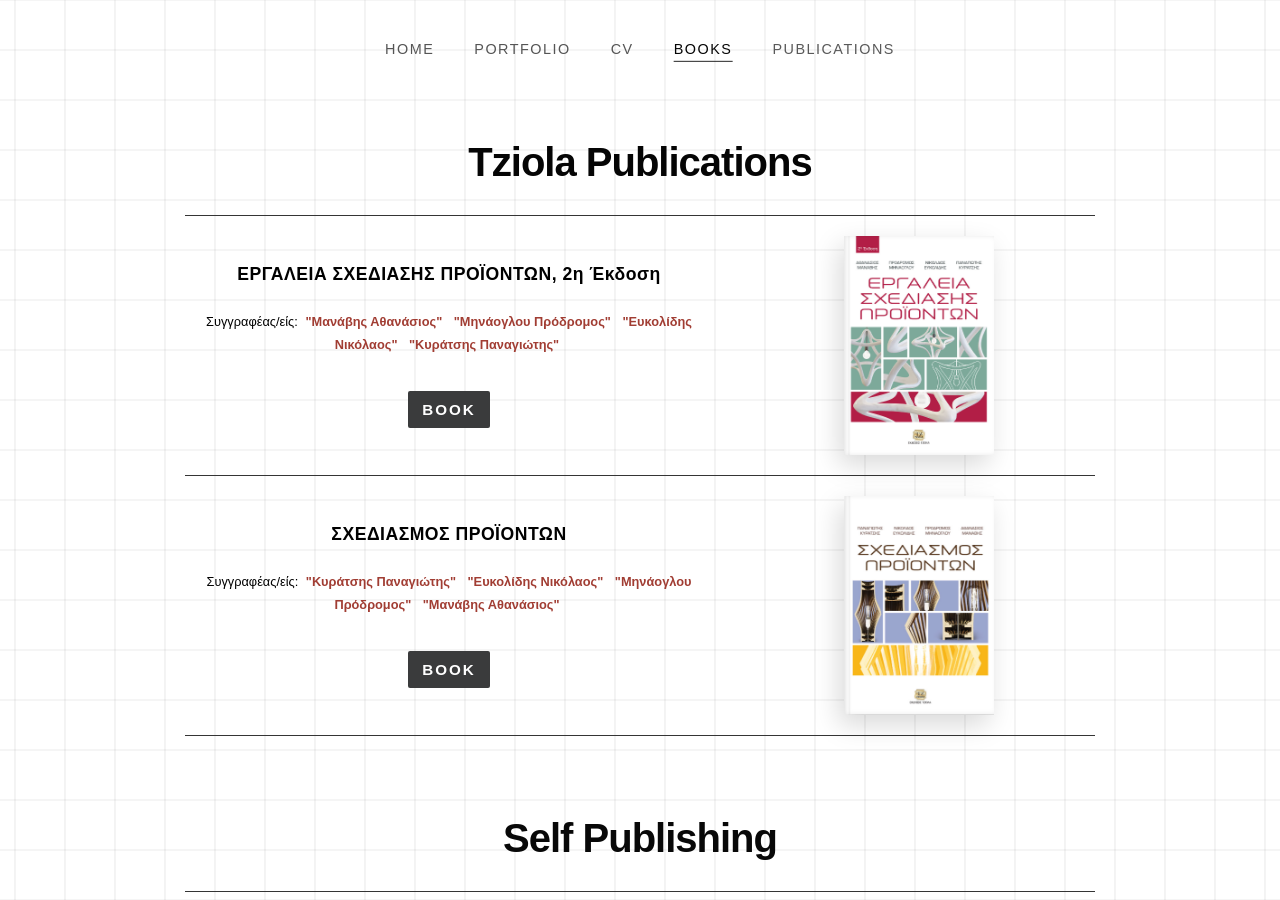
==== commit 7b916eb4: "Add files via upload" ====
--- a/books.html
+++ b/books.html
@@ -1,6 +1,7 @@
 <!DOCTYPE html>
 <html lang="el">
 <head>
+    <link rel="icon" type="image/png" href="images/icon.png">
     <meta charset="UTF-8">
     <meta name="viewport" content="width=device-width, initial-scale=1.0">
     <meta name="description" content="Books | Prodromos Minaoglou - Industrial & Computational Designer">
